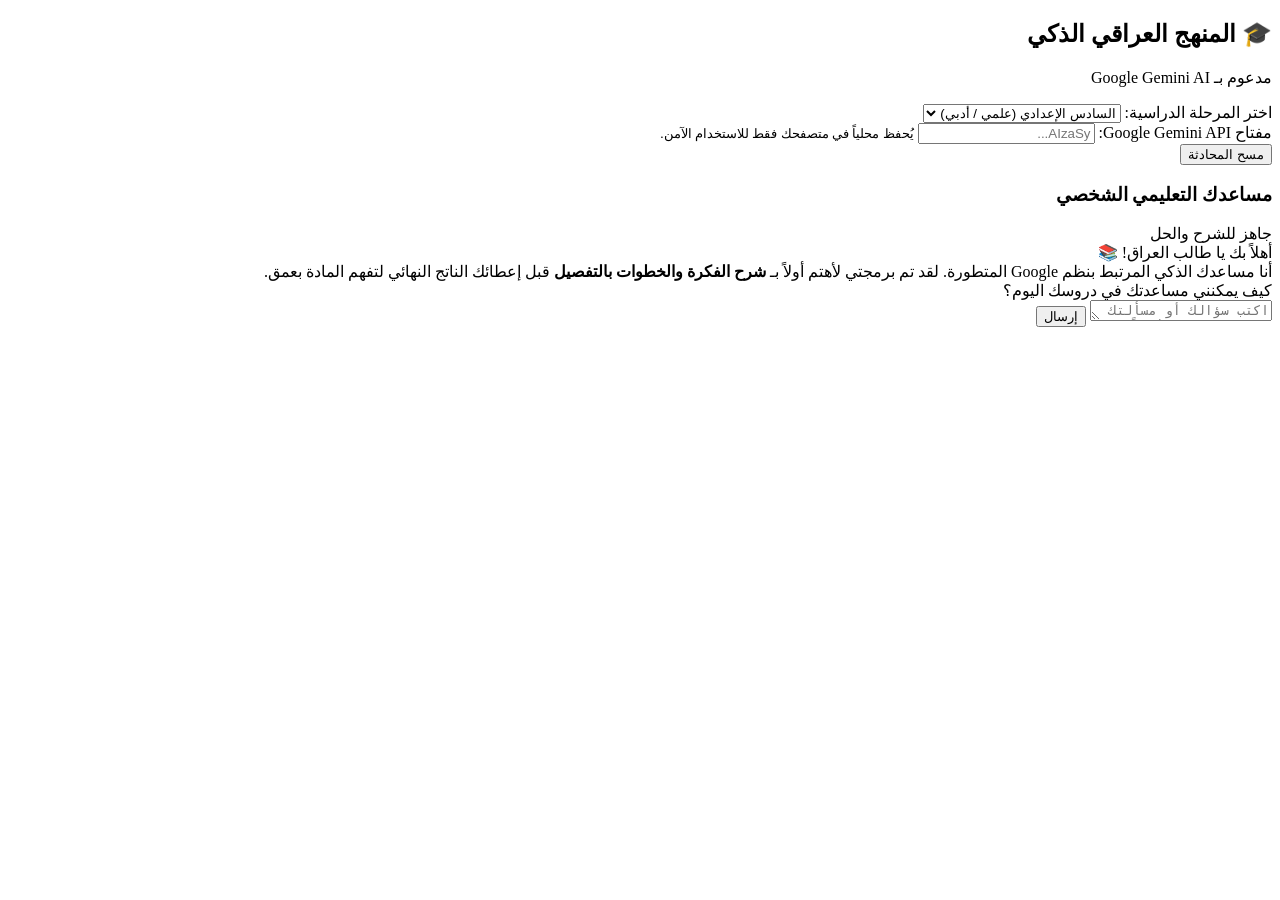
==== ui/index.html @ f7949652 "Add initial HTML structure for educational assistant" ====
<!DOCTYPE html>
<html lang="ar" dir="rtl">
<head>
    <meta charset="UTF-8">
    <meta name="viewport" content="width=device-width, initial-scale=1.0">
    <title>المساعد الذكي للمناهج العراقية - Google Gemini</title>
    <link rel="stylesheet" href="style.css">
</head>
<body>
    <div class="app-layout">
        <!-- الشريط الجانبي للإعدادات والمراحل -->
        <aside class="sidebar">
            <div class="sidebar-header">
                <h2>🎓 المنهج العراقي الذكي</h2>
                <p>مدعوم بـ Google Gemini AI</p>
            </div>
            
            <div class="settings-group">
                <label for="grade-select">اختر المرحلة الدراسية:</label>
                <select id="grade-select">
                    <option value="السادس الإعدادي">السادس الإعدادي (علمي / أدبي)</option>
                    <option value="الثالث المتوسط">الثالث المتوسط</option>
                    <option value="السادس الابتدائي">السادس الابتدائي</option>
                    <option value="الخامس الإعدادي">الخامس الإعدادي</option>
                    <option value="الثاني المتوسط">الثاني المتوسط</option>
                </select>
            </div>

            <div class="settings-group">
                <label for="api-key-input">مفتاح Google Gemini API:</label>
                <input type="password" id="api-key-input" placeholder="AIzaSy...">
                <small class="hint">يُحفظ محلياً في متصفحك فقط للاستخدام الآمن.</small>
            </div>

            <div class="sidebar-footer">
                <button class="btn-danger" onclick="clearChat()">مسح المحادثة</button>
            </div>
        </aside>

        <!-- منطقة الدردشة الرئيسية -->
        <main class="chat-main">
            <header class="chat-header">
                <h3>مساعدك التعليمي الشخصي</h3>
                <span class="status-badge">جاهز للشرح والحل</span>
            </header>
            
            <div id="chat-container">
                <div class="message ai-msg">
                    <div class="msg-content">أهلاً بك يا طالب العراق! 📚<br>أنا مساعدك الذكي المرتبط بنظم Google المتطورة. لقد تم برمجتي لأهتم أولاً بـ <b>شرح الفكرة والخطوات بالتفصيل</b> قبل إعطائك الناتج النهائي لتفهم المادة بعمق.<br>كيف يمكنني مساعدتك في دروسك اليوم؟</div>
                </div>
            </div>

            <div class="input-area">
                <textarea id="user-input" placeholder="اكتب سؤالك أو مسألتك الدراسية هنا (مثلاً: اشرح لي قانون فاراداي أو حل هذه المسألة)..." rows="1" onkeypress="handleKeyPress(event)"></textarea>
                <button id="send-btn" onclick="sendMessage()">إرسال</button>
            </div>
        </main>
    </div>
    <script src="app.js"></script>
</body>
</html>
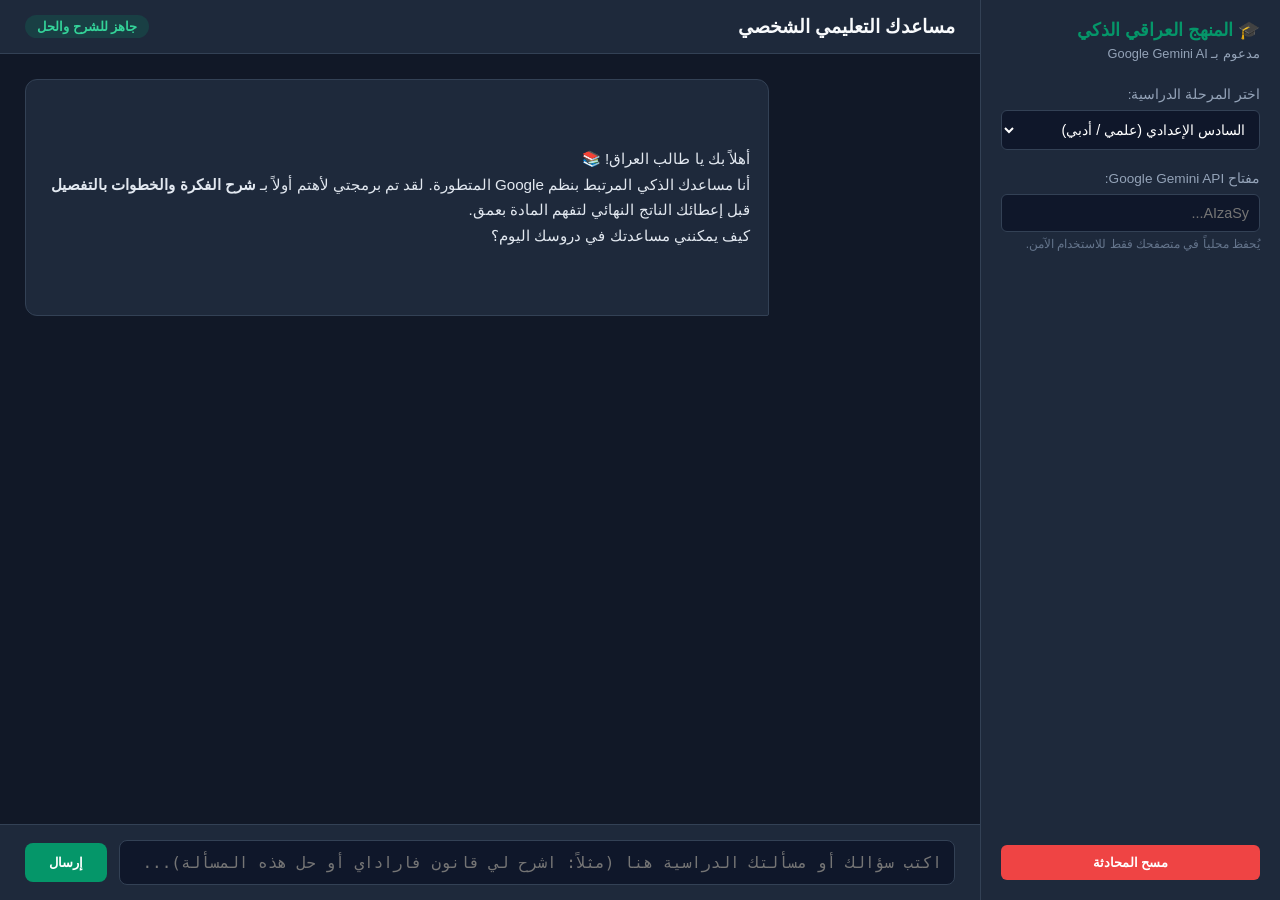
==== commit b56a8768: "Update index.html" ====
--- a/ui/index.html
+++ b/ui/index.html
@@ -5,6 +5,7 @@
     <meta name="viewport" content="width=device-width, initial-scale=1.0">
     <title>المساعد الذكي للمناهج العراقية - Google Gemini</title>
     <link rel="stylesheet" href="style.css">
+    
 </head>
 <body>
     <div class="app-layout">
@@ -23,6 +24,9 @@
                     <option value="السادس الابتدائي">السادس الابتدائي</option>
                     <option value="الخامس الإعدادي">الخامس الإعدادي</option>
                     <option value="الثاني المتوسط">الثاني المتوسط</option>
+                    <option value="اول المتوسط">اول متوسط</option>
+                    <option value="الرابع المتوسط">الرابع المتوسط</option>
+                    
                 </select>
             </div>
 
--- a/ui/style.css
+++ b/ui/style.css
@@ -0,0 +1,187 @@
+:root {
+    --primary: #059669;
+    --primary-hover: #047857;
+    --bg-main: #0f172a;
+    --sidebar-bg: #1e293b;
+    --chat-bg: #111827;
+    --text-main: #f8fafc;
+    --text-muted: #94a3b8;
+    --border-color: #334155;
+}
+
+* { box-sizing: border-box; margin: 0; padding: 0; }
+
+body {
+    font-family: 'Segoe UI', Tahoma, Geneva, Verdana, sans-serif;
+    background-color: var(--bg-main);
+    color: var(--text-main);
+    height: 100vh;
+    overflow: hidden;
+}
+
+.app-layout {
+    display: flex;
+    height: 100vh;
+}
+
+.sidebar {
+    width: 300px;
+    background-color: var(--sidebar-bg);
+    border-left: 1px solid var(--border-color);
+    display: flex;
+    flex-direction: column;
+    padding: 20px;
+}
+
+.sidebar-header h2 {
+    font-size: 1.1rem;
+    color: var(--primary);
+    margin-bottom: 5px;
+}
+
+.sidebar-header p {
+    font-size: 0.8rem;
+    color: var(--text-muted);
+    margin-bottom: 25px;
+}
+
+.settings-group {
+    margin-bottom: 20px;
+}
+
+.settings-group label {
+    display: block;
+    font-size: 0.85rem;
+    color: var(--text-muted);
+    margin-bottom: 8px;
+}
+
+.settings-group select, .settings-group input {
+    width: 100%;
+    padding: 10px;
+    background-color: var(--bg-main);
+    border: 1px solid var(--border-color);
+    border-radius: 6px;
+    color: white;
+    font-size: 0.9rem;
+    outline: none;
+}
+
+.hint {
+    display: block;
+    font-size: 0.75rem;
+    color: #64748b;
+    margin-top: 5px;
+}
+
+.sidebar-footer {
+    margin-top: auto;
+}
+
+.btn-danger {
+    width: 100%;
+    padding: 10px;
+    background-color: #ef4444;
+    color: white;
+    border: none;
+    border-radius: 6px;
+    cursor: pointer;
+    font-weight: bold;
+    transition: background 0.2s;
+}
+
+.btn-danger:hover { background-color: #dc2626; }
+
+.chat-main {
+    flex: 1;
+    display: flex;
+    flex-direction: column;
+    background-color: var(--chat-bg);
+}
+
+.chat-header {
+    padding: 15px 25px;
+    background-color: var(--sidebar-bg);
+    border-bottom: 1px solid var(--border-color);
+    display: flex;
+    justify-content: space-between;
+    align-items: center;
+}
+
+.status-badge {
+    background-color: rgba(5, 150, 105, 0.2);
+    color: #34d399;
+    padding: 4px 12px;
+    border-radius: 20px;
+    font-size: 0.8rem;
+    font-weight: bold;
+}
+
+#chat-container {
+    flex: 1;
+    overflow-y: auto;
+    padding: 25px;
+    display: flex;
+    flex-direction: column;
+    gap: 16px;
+}
+
+.message {
+    max-width: 80%;
+    padding: 14px 18px;
+    border-radius: 12px;
+    line-height: 1.7;
+    font-size: 0.95rem;
+    white-space: pre-wrap;
+}
+
+.user-msg {
+    background-color: var(--primary);
+    color: white;
+    align-self: flex-start;
+    border-bottom-left-radius: 2px;
+}
+
+.ai-msg {
+    background-color: var(--sidebar-bg);
+    color: #e2e8f0;
+    align-self: flex-end;
+    border-bottom-right-radius: 2px;
+    border: 1px solid var(--border-color);
+}
+
+.input-area {
+    padding: 15px 25px;
+    background-color: var(--sidebar-bg);
+    border-top: 1px solid var(--border-color);
+    display: flex;
+    gap: 12px;
+    align-items: center;
+}
+
+textarea {
+    flex: 1;
+    background-color: var(--bg-main);
+    border: 1px solid var(--border-color);
+    border-radius: 8px;
+    padding: 12px;
+    color: white;
+    font-size: 1rem;
+    resize: none;
+    outline: none;
+    max-height: 120px;
+}
+
+#send-btn {
+    background-color: var(--primary);
+    color: white;
+    border: none;
+    padding: 12px 24px;
+    border-radius: 8px;
+    font-weight: bold;
+    cursor: pointer;
+    transition: background 0.2s;
+}
+
+#send-btn:hover { background-color: var(--primary-hover); }
+  
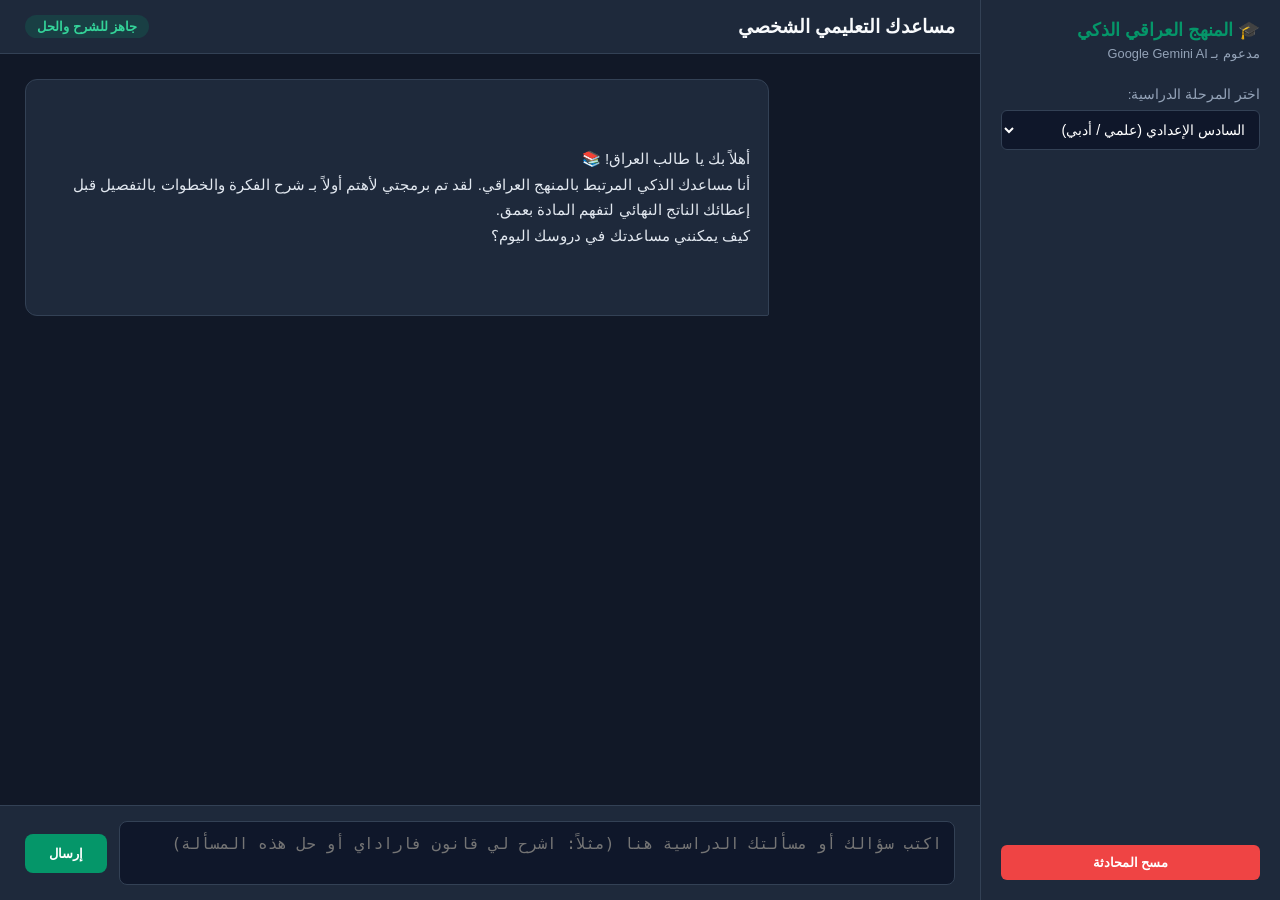
==== commit b71502c2: "Update index.html" ====
--- a/ui/index.html
+++ b/ui/index.html
@@ -5,7 +5,6 @@
     <meta name="viewport" content="width=device-width, initial-scale=1.0">
     <title>المساعد الذكي للمناهج العراقية - Google Gemini</title>
     <link rel="stylesheet" href="style.css">
-    
 </head>
 <body>
     <div class="app-layout">
@@ -15,25 +14,16 @@
                 <h2>🎓 المنهج العراقي الذكي</h2>
                 <p>مدعوم بـ Google Gemini AI</p>
             </div>
-            
+
             <div class="settings-group">
                 <label for="grade-select">اختر المرحلة الدراسية:</label>
                 <select id="grade-select">
-                    <option value="السادس الإعدادي">السادس الإعدادي (علمي / أدبي)</option>
-                    <option value="الثالث المتوسط">الثالث المتوسط</option>
-                    <option value="السادس الابتدائي">السادس الابتدائي</option>
-                    <option value="الخامس الإعدادي">الخامس الإعدادي</option>
-                    <option value="الثاني المتوسط">الثاني المتوسط</option>
-                    <option value="اول المتوسط">اول متوسط</option>
-                    <option value="الرابع المتوسط">الرابع المتوسط</option>
-                    
+                    <option value="السادس_الإعدادي">السادس الإعدادي (علمي / أدبي)</option>
+                    <option value="الثالث_المتوسط">الثالث المتوسط</option>
+                    <option value="السادس_الابتدائي">السادس الابتدائي</option>
+                    <option value="الخامس_الإعدادي">الخامس الإعدادي</option>
+                    <option value="الثاني_المتوسط">الثاني المتوسط</option>
                 </select>
-            </div>
-
-            <div class="settings-group">
-                <label for="api-key-input">مفتاح Google Gemini API:</label>
-                <input type="password" id="api-key-input" placeholder="AIzaSy...">
-                <small class="hint">يُحفظ محلياً في متصفحك فقط للاستخدام الآمن.</small>
             </div>
 
             <div class="sidebar-footer">
@@ -47,15 +37,15 @@
                 <h3>مساعدك التعليمي الشخصي</h3>
                 <span class="status-badge">جاهز للشرح والحل</span>
             </header>
-            
+
             <div id="chat-container">
                 <div class="message ai-msg">
-                    <div class="msg-content">أهلاً بك يا طالب العراق! 📚<br>أنا مساعدك الذكي المرتبط بنظم Google المتطورة. لقد تم برمجتي لأهتم أولاً بـ <b>شرح الفكرة والخطوات بالتفصيل</b> قبل إعطائك الناتج النهائي لتفهم المادة بعمق.<br>كيف يمكنني مساعدتك في دروسك اليوم؟</div>
+                    <div class="msg-content">أهلاً بك يا طالب العراق! 📚<br>أنا مساعدك الذكي المرتبط بالمنهج العراقي. لقد تم برمجتي لأهتم أولاً بـ شرح الفكرة والخطوات بالتفصيل قبل إعطائك الناتج النهائي لتفهم المادة بعمق.<br>كيف يمكنني مساعدتك في دروسك اليوم؟</div>
                 </div>
             </div>
 
             <div class="input-area">
-                <textarea id="user-input" placeholder="اكتب سؤالك أو مسألتك الدراسية هنا (مثلاً: اشرح لي قانون فاراداي أو حل هذه المسألة)..." rows="1" onkeypress="handleKeyPress(event)"></textarea>
+                <textarea id="user-input" placeholder="اكتب سؤالك أو مسألتك الدراسية هنا (مثلاً: اشرح لي قانون فاراداي أو حل هذه المسألة)"></textarea>
                 <button id="send-btn" onclick="sendMessage()">إرسال</button>
             </div>
         </main>
